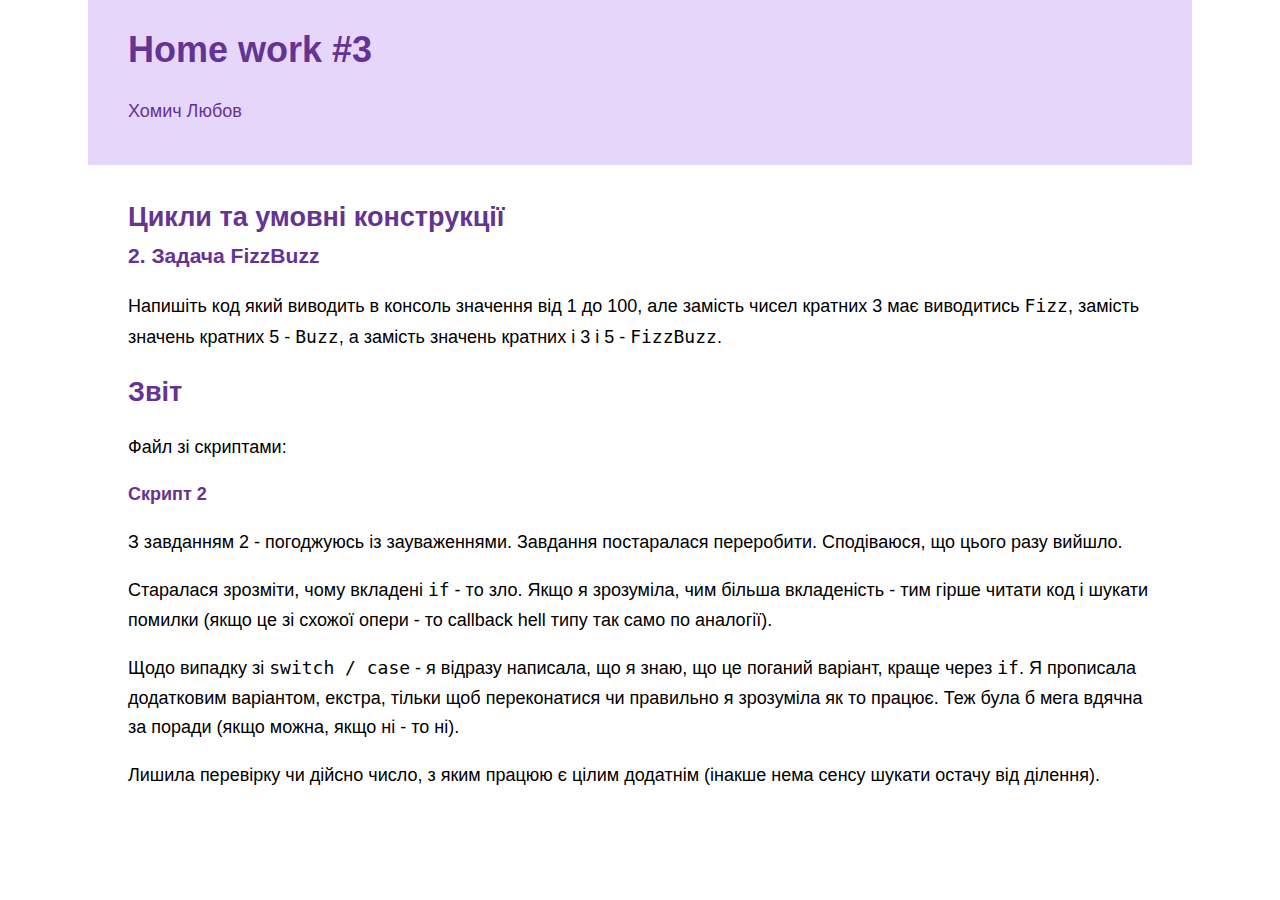
==== task2.html @ e482e897 "changed required is done v.3" ====
<!DOCTYPE html>
<html lang="uk">
  <head>
    <meta charset="UTF-8" />
    <meta name="viewport" content="width=device-width, initial-scale=1.0" />
    <link
      rel="apple-touch-icon"
      sizes="180x180"
      href="./favicon/apple-touch-icon.png"
    />
    <link
      rel="icon"
      type="image/png"
      sizes="32x32"
      href="./favicon/favicon-32x32.png"
    />
    <link
      rel="icon"
      type="image/png"
      sizes="16x16"
      href="./favicon/favicon-16x16.png"
    />
    <link rel="manifest" href="./favicon/site.webmanifest" />
    <link rel="stylesheet" href="./css/style.css" />
    <script src="./js/task2.js" defer></script>
    <title>Завдання 3.2</title>
  </head>

  <body>
    <header class="header">
      <h1>Home work #3</h1>
      <p class="autor">Хомич Любов</p>
    </header>
    <main class="main">
      <h2>Цикли та умовні конструкції</h2>
      <article>
        <h3>2. Задача FizzBuzz</h3>
        <p>
          Напишіть код який виводить в консоль значення від 1 до 100, але
          замість чисел кратних 3 має виводитись
          <code>Fizz</code>, замість значень кратних 5 - <code>Buzz</code>, а
          замість значень кратних і 3 і 5 - <code>FizzBuzz</code>.
        </p>
      </article>
      <article>
        <h2>Звіт</h2>
        <p>
          Файл зі скриптами:
        </p>
        <p>
          <a href="./js/task2.js" target="_blank">Скрипт 2</a>
        </p>
        <p>
          З завданням 2 - погоджуюсь із зауваженнями. Завдання
          постаралася переробити. Сподіваюся, що цього разу вийшло.
        </p>
        <p>
          Старалася зрозміти, чому вкладені <code>if</code> - то зло. Якщо я
          зрозуміла, чим більша вкладеність - тим гірше читати код і шукати
          помилки (якщо це зі схожої опери - то callback hell типу так само по
          аналогії).
        </p>
        <p>
          Щодо випадку зі <code>switch / case</code> - я відразу написала, що я
          знаю, що це поганий варіант, краще через <code>if</code>. Я прописала
          додатковим варіантом, екстра, тільки щоб переконатися чи правильно я
          зрозуміла як то працює. Теж була б мега вдячна за поради (якщо можна,
          якщо ні - то ні).
        </p>
        <p>
          Лишила перевірку чи дійсно число, з яким працюю є цілим додатнім
          (інакше нема сенсу шукати остачу від ділення).
        </p>
      </article>
    </main>
  </body>
</html>
---- css/style.css ----
html,
body{
    font-family: Verdana, Geneva, Tahoma, sans-serif;
    font-size: 18px;
    line-height: 1.64;

    margin: 0;
    padding: 0;
}

.header{
    background-color: #e6d7fa;
    max-width: 1024px;
    margin: 0 auto;
    padding: 20px 40px;
}

h1, h2, h3{
    margin: 0;
    color: #653393;
}

.autor{
    color: #653393;
}

.main{
    max-width: 1024px;
    margin: 0 auto;
    padding: 30px 40px;
}

.task{
    margin: 20px 0;
}

.menu{
    list-style-type: lower-latin;
}

ul p{
    margin: 0;
}

figcaption{
    font-style: italic;
    text-align: center;
    color: #653393;
}

a{
    color: #653393;
    font-weight: 700;
    text-decoration: none;
}
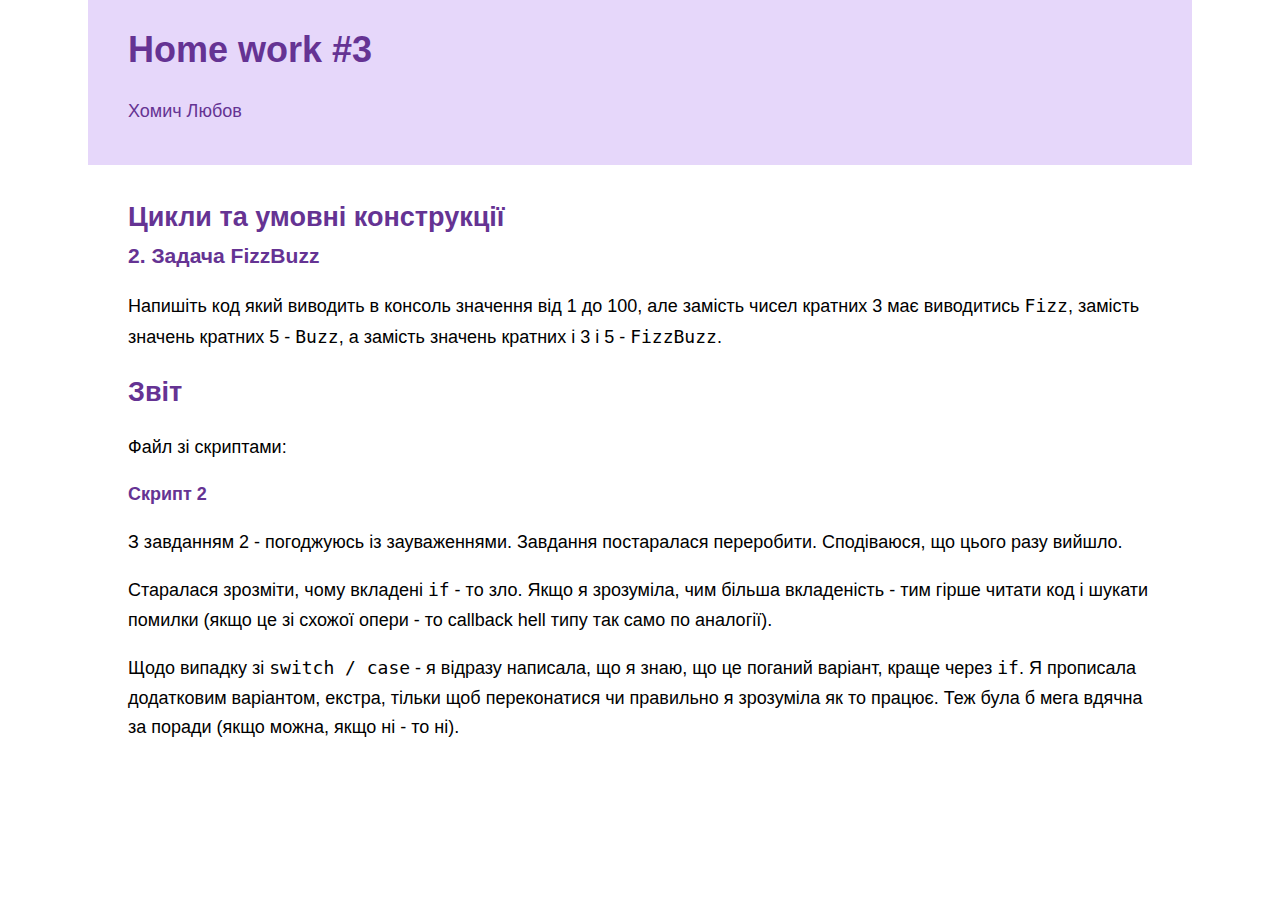
==== commit 1abe3330: "task 2 hade redone" ====
--- a/task2.html
+++ b/task2.html
@@ -67,10 +67,6 @@
           зрозуміла як то працює. Теж була б мега вдячна за поради (якщо можна,
           якщо ні - то ні).
         </p>
-        <p>
-          Лишила перевірку чи дійсно число, з яким працюю є цілим додатнім
-          (інакше нема сенсу шукати остачу від ділення).
-        </p>
       </article>
     </main>
   </body>
